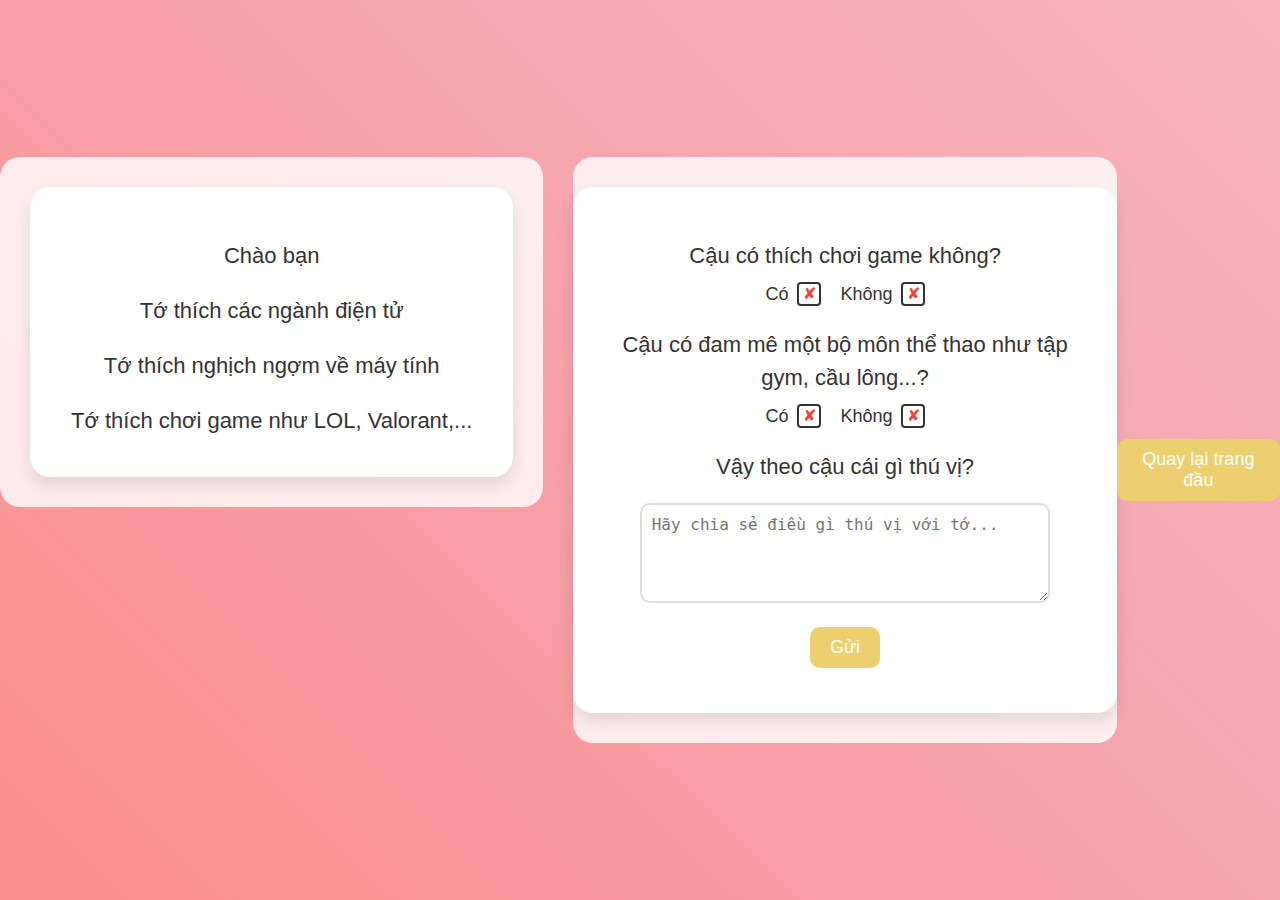
==== favorites.html @ 8878841f "Add files via upload" ====
<!DOCTYPE html>
<html lang="en">
<head>
    <meta charset="UTF-8">
    <meta name="viewport" content="width=device-width, initial-scale=1.0">
    <title>Favorite Things</title>
    <link rel="stylesheet" href="css/favorites.css">
</head>
<body>
    <div class="main-container">
        <!-- Khung bên trái để ghi chú sở thích -->
        <div class="favorites-container">
            <div class="favorites-note">
                <!-- Dòng nhỏ chào người dùng -->
                <p class="small-text" id="greeting">Chào bạn</p>
                <p class="large-text">Tớ thích các ngành điện tử</p>
                <p class="sub-text">Tớ thích nghịch ngợm về máy tính</p>
                <p class="sub-text">Tớ thích chơi game như LOL, Valorant,...</p>
            </div>
        </div>

        <!-- Khung bên phải cho câu hỏi -->
        <div class="questions-container">
            <div class="questions-note">
                <p>Cậu có thích chơi game không?</p>
                <div class="options">
                    <label class="option">
                        <input type="radio" name="game" id="yesGame" class="question-radio">
                        Có
                        <span class="checkmark"></span>
                    </label>
                    <label class="option">
                        <input type="radio" name="game" id="noGame" class="question-radio">
                        Không
                        <span class="checkmark"></span>
                    </label>
                </div>

                <p>Cậu có đam mê một bộ môn thể thao như tập gym, cầu lông...?</p>
                <div class="options">
                    <label class="option">
                        <input type="radio" name="sports" id="yesSports" class="question-radio">
                        Có
                        <span class="checkmark"></span>
                    </label>
                    <label class="option">
                        <input type="radio" name="sports" id="noSports" class="question-radio">
                        Không
                        <span class="checkmark"></span>
                    </label>
                </div>

                <p>Vậy theo cậu cái gì thú vị?</p>
                <!-- Dòng nhập vào để người dùng trả lời câu hỏi -->
                <textarea id="interestingInput" placeholder="Hãy chia sẻ điều gì thú vị với tớ..." rows="4"></textarea>

                <!-- Nút gửi câu trả lời -->
                <button id="sendButton" class="custom-button">Gửi</button>
                <p id="responseMessage" class="response-message"></p> <!-- Thông báo sẽ hiện ở đây -->
            </div>
        </div>
    </div>

    <!-- Nút quay lại trang đầu -->
    <div class="back-button-container">
        <a href="index.html">
            <button class="custom-button">Quay lại trang đầu</button>
        </a>
    </div>

    <script>
        document.addEventListener('DOMContentLoaded', () => {
            const userName = localStorage.getItem('userName');
            const greetingElement = document.getElementById('greeting');

            // Hiển thị tên người dùng
            if (userName) {
                greetingElement.textContent = `Chào ${userName}`;
            }

            // Xử lý khi người dùng nhấn nút "Gửi"
            const sendButton = document.getElementById('sendButton');
            const interestingInput = document.getElementById('interestingInput');
            const responseMessage = document.getElementById('responseMessage');

            sendButton.addEventListener('click', () => {
                const response = interestingInput.value.trim();

                // Kiểm tra nếu có nhập câu trả lời
                if (response) {
                    responseMessage.textContent = "Nghe đáng yêu thế";
                    responseMessage.style.color = "#FF9398"; // Thay đổi màu thông báo
                } else {
                    responseMessage.textContent = "Vui lòng nhập câu trả lời!";
                    responseMessage.style.color = "#FF6F61"; // Màu đỏ cho cảnh báo
                }
            });
        });
    </script>
</body>
</html>
---- css/favorites.css ----
/* Cài đặt cho trang sở thích */
body {
    margin: 0;
    padding: 0;
    font-family: 'Poppins', sans-serif;
    background: linear-gradient(45deg, #ff6f61, #f6a8b3, #ffe0d7);
    background-size: 300% 300%;
    animation: gradient-animation 10s ease infinite;
    display: flex;
    justify-content: center;
    align-items: center;
    height: 100vh;
    color: white;
}

/* Container cho các sở thích */
.main-container {
    display: flex;
    justify-content: space-between;
    align-items: flex-start;
    width: 100%;
    max-width: 1200px;
    gap: 30px;
}

/* Khung sở thích */
.favorites-container {
    background-color: rgba(255, 255, 255, 0.8);
    padding: 30px;
    width: 48%;
    display: flex;
    justify-content: center;
    align-items: center;
    border-radius: 20px;
}

/* Khung câu hỏi */
.questions-container {
    background-color: rgba(255, 255, 255, 0.8);
    padding: 30px;
    width: 48%;
    display: flex;
    flex-direction: column;
    justify-content: center;
    align-items: center;
    border-radius: 20px;
}

/* Khung ghi chú sở thích */
.favorites-note {
    background-color: #fff;
    border-radius: 20px;
    padding: 30px;
    width: 100%;
    color: #333;
    box-shadow: 0 8px 16px rgba(0, 0, 0, 0.1);
    text-align: center;
}

/* Khung câu hỏi */
.questions-note {
    background-color: #fff;
    border-radius: 20px;
    padding: 30px;
    width: 100%;
    color: #333;
    box-shadow: 0 8px 16px rgba(0, 0, 0, 0.1);
    text-align: center;
}

/* Định dạng văn bản trong khung sở thích */
.favorites-note p,
.questions-note p {
    font-size: 22px;
    margin-bottom: 10px;
    color: #333;
    line-height: 1.5;
}

/* Tạo các ô checkbox */
.options {
    display: flex;
    justify-content: center;
    gap: 20px;
    margin-top: 10px;
}

/* Định dạng label và ô checkbox */
.option {
    display: flex;
    align-items: center;
    gap: 8px;
    font-size: 18px;
}

/* Ẩn checkbox thật, chỉ hiển thị custom checkmark */
.question-radio {
    display: none;
}

/* Tạo custom checkmark */
.checkmark {
    width: 20px;
    height: 20px;
    border: 2px solid #333;
    border-radius: 4px;
    display: inline-block;
    position: relative;
    transition: all 0.2s ease;
}

/* Khi checkbox được chọn */
.question-radio:checked + .checkmark {
    background-color: #4caf50;
    border-color: #4caf50;
}

.question-radio:checked + .checkmark::after {
    content: "✔";
    position: absolute;
    top: 0;
    left: 4px;
    font-size: 16px;
    color: white;
}

/* Khi checkbox bị bỏ chọn */
.question-radio:not(:checked) + .checkmark::after {
    content: "✘";
    position: absolute;
    top: 0;
    left: 4px;
    font-size: 16px;
    color: #f44336;
}

/* Định dạng cho ô nhập vào */
textarea {
    width: 80%;
    padding: 10px;
    border: 2px solid #ddd;
    border-radius: 10px;
    font-size: 16px;
    margin-top: 10px;
    resize: vertical;
}

/* Nút gửi */
.custom-button {
    background-color: #FF9398;
    color: #fff;
    border: none;
    border-radius: 10px;
    padding: 10px 20px;
    margin-top: 10px;
    cursor: pointer;
    font-size: 18px;
    transition: background-color 0.3s ease;
}

.custom-button:hover {
    background-color: #e88388;
}

/* Thông báo */
.response-message {
    font-size: 20px;
    margin-top: 15px;
    font-weight: bold;
}

/* Nút quay lại trang đầu */
.back-button-container {
    display: flex;
    justify-content: center;
    margin-top: 20px;
}

.custom-button {
    background-color: #ECD06F;  /* Màu nền mới */
    color: #fff;
    border: none;
    border-radius: 10px;
    padding: 10px 20px;
    margin-top: 20px;
    cursor: pointer;
    font-size: 18px;
    transition: background-color 0.3s ease;
    text-decoration: none;  /* Xóa gạch chân của link */
}

.custom-button:hover {
    background-color: #d0b262;  /* Màu nền khi hover */
}

/* Gradient animation */
@keyframes gradient-animation {
    0% { background-position: 0% 50%; }
    50% { background-position: 100% 50%; }
    100% { background-position: 0% 50%; }
}
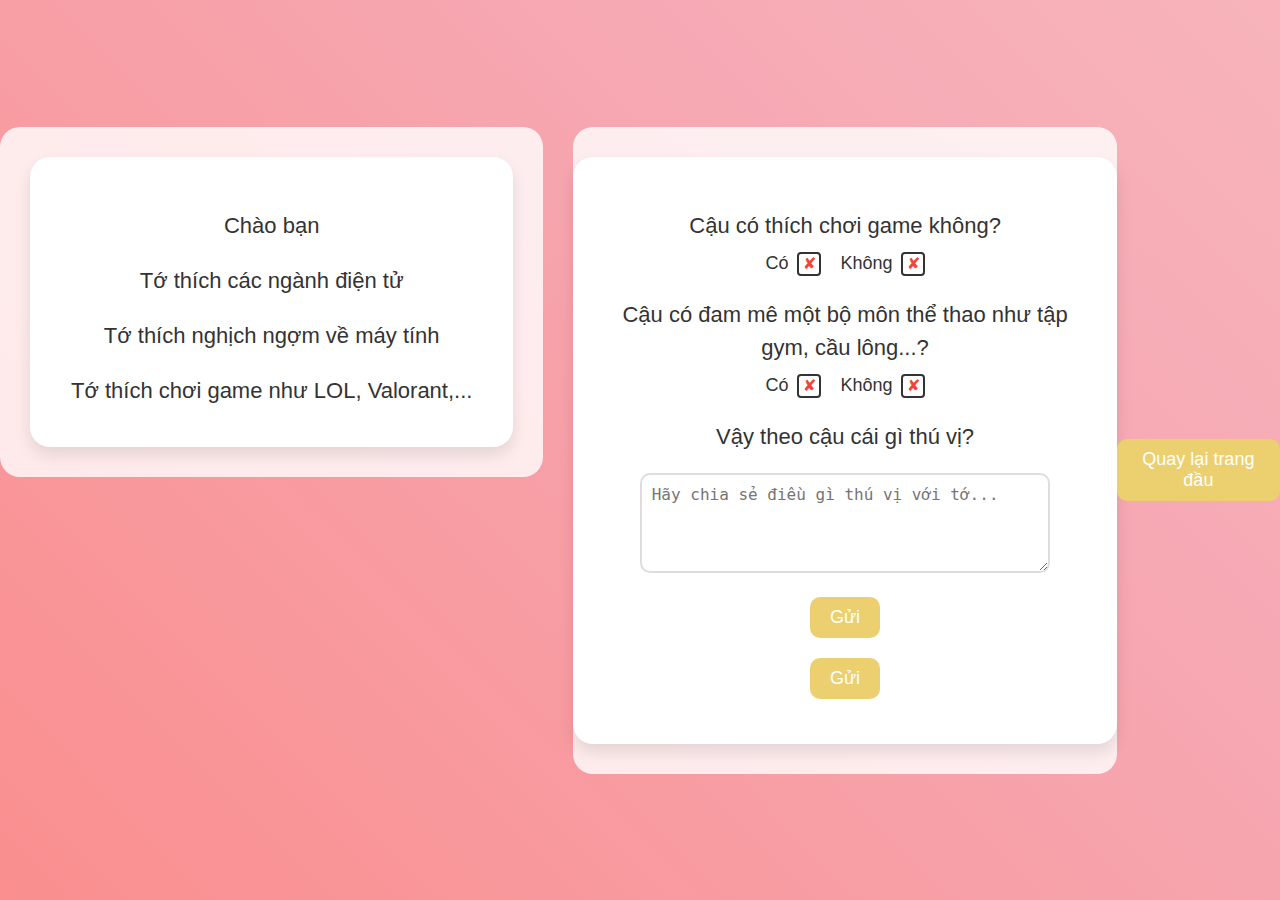
==== commit 6187a36e: "Update favorites.html" ====
--- a/favorites.html
+++ b/favorites.html
@@ -8,10 +8,10 @@
 </head>
 <body>
     <div class="main-container">
-        <!-- Khung bên trái để ghi chú sở thích -->
+       
         <div class="favorites-container">
             <div class="favorites-note">
-                <!-- Dòng nhỏ chào người dùng -->
+               
                 <p class="small-text" id="greeting">Chào bạn</p>
                 <p class="large-text">Tớ thích các ngành điện tử</p>
                 <p class="sub-text">Tớ thích nghịch ngợm về máy tính</p>
@@ -19,7 +19,7 @@
             </div>
         </div>
 
-        <!-- Khung bên phải cho câu hỏi -->
+      
         <div class="questions-container">
             <div class="questions-note">
                 <p>Cậu có thích chơi game không?</p>
@@ -50,18 +50,21 @@
                     </label>
                 </div>
 
-                <p>Vậy theo cậu cái gì thú vị?</p>
-                <!-- Dòng nhập vào để người dùng trả lời câu hỏi -->
-                <textarea id="interestingInput" placeholder="Hãy chia sẻ điều gì thú vị với tớ..." rows="4"></textarea>
+                <form id="myForm">
+    <p>Vậy theo cậu cái gì thú vị?</p>
+    <textarea id="interestingInput" placeholder="Hãy chia sẻ điều gì thú vị với tớ..." rows="4"></textarea>
+    <button type="submit" class="custom-button">Gửi</button>
+</form>
 
-                <!-- Nút gửi câu trả lời -->
+
+              
                 <button id="sendButton" class="custom-button">Gửi</button>
-                <p id="responseMessage" class="response-message"></p> <!-- Thông báo sẽ hiện ở đây -->
+                <p id="responseMessage" class="response-message"></p> 
             </div>
         </div>
     </div>
 
-    <!-- Nút quay lại trang đầu -->
+
     <div class="back-button-container">
         <a href="index.html">
             <button class="custom-button">Quay lại trang đầu</button>
@@ -73,12 +76,12 @@
             const userName = localStorage.getItem('userName');
             const greetingElement = document.getElementById('greeting');
 
-            // Hiển thị tên người dùng
+        
             if (userName) {
                 greetingElement.textContent = `Chào ${userName}`;
             }
 
-            // Xử lý khi người dùng nhấn nút "Gửi"
+         
             const sendButton = document.getElementById('sendButton');
             const interestingInput = document.getElementById('interestingInput');
             const responseMessage = document.getElementById('responseMessage');
@@ -86,13 +89,13 @@
             sendButton.addEventListener('click', () => {
                 const response = interestingInput.value.trim();
 
-                // Kiểm tra nếu có nhập câu trả lời
+          
                 if (response) {
                     responseMessage.textContent = "Nghe đáng yêu thế";
-                    responseMessage.style.color = "#FF9398"; // Thay đổi màu thông báo
+                    responseMessage.style.color = "#FF9398";
                 } else {
                     responseMessage.textContent = "Vui lòng nhập câu trả lời!";
-                    responseMessage.style.color = "#FF6F61"; // Màu đỏ cho cảnh báo
+                    responseMessage.style.color = "#FF6F61"; 
                 }
             });
         });
--- a/css/favorites.css
+++ b/css/favorites.css
@@ -1,4 +1,4 @@
-/* Cài đặt cho trang sở thích */
+
 body {
     margin: 0;
     padding: 0;
@@ -13,7 +13,7 @@
     color: white;
 }
 
-/* Container cho các sở thích */
+
 .main-container {
     display: flex;
     justify-content: space-between;
@@ -34,7 +34,7 @@
     border-radius: 20px;
 }
 
-/* Khung câu hỏi */
+
 .questions-container {
     background-color: rgba(255, 255, 255, 0.8);
     padding: 30px;
@@ -46,7 +46,7 @@
     border-radius: 20px;
 }
 
-/* Khung ghi chú sở thích */
+
 .favorites-note {
     background-color: #fff;
     border-radius: 20px;
@@ -68,7 +68,7 @@
     text-align: center;
 }
 
-/* Định dạng văn bản trong khung sở thích */
+
 .favorites-note p,
 .questions-note p {
     font-size: 22px;
@@ -77,7 +77,7 @@
     line-height: 1.5;
 }
 
-/* Tạo các ô checkbox */
+
 .options {
     display: flex;
     justify-content: center;
@@ -93,12 +93,12 @@
     font-size: 18px;
 }
 
-/* Ẩn checkbox thật, chỉ hiển thị custom checkmark */
+
 .question-radio {
     display: none;
 }
 
-/* Tạo custom checkmark */
+
 .checkmark {
     width: 20px;
     height: 20px;
@@ -109,7 +109,7 @@
     transition: all 0.2s ease;
 }
 
-/* Khi checkbox được chọn */
+
 .question-radio:checked + .checkmark {
     background-color: #4caf50;
     border-color: #4caf50;
@@ -124,7 +124,7 @@
     color: white;
 }
 
-/* Khi checkbox bị bỏ chọn */
+
 .question-radio:not(:checked) + .checkmark::after {
     content: "✘";
     position: absolute;
@@ -134,7 +134,7 @@
     color: #f44336;
 }
 
-/* Định dạng cho ô nhập vào */
+
 textarea {
     width: 80%;
     padding: 10px;
@@ -162,7 +162,7 @@
     background-color: #e88388;
 }
 
-/* Thông báo */
+
 .response-message {
     font-size: 20px;
     margin-top: 15px;
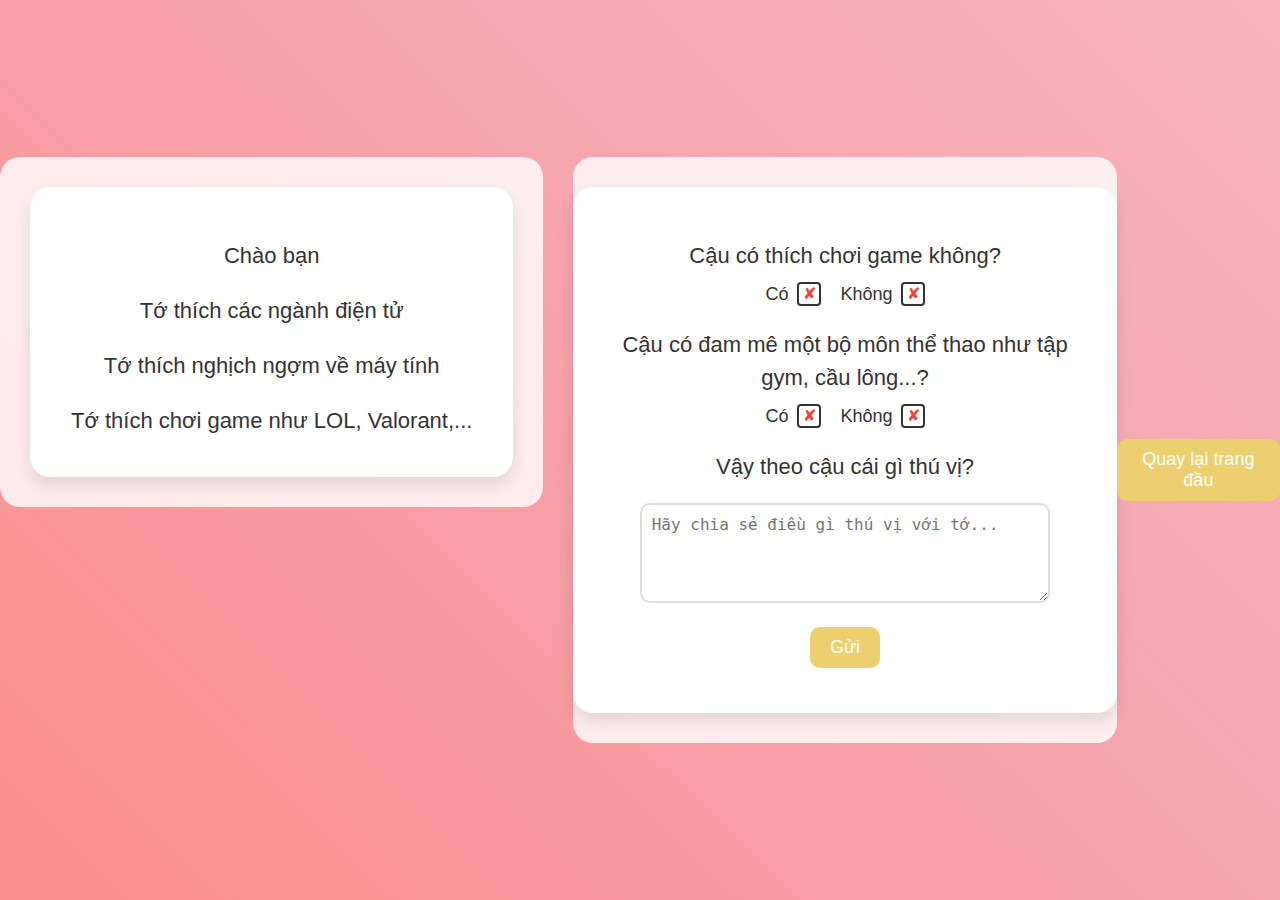
==== commit 362e41a9: "Update favorites.html" ====
--- a/favorites.html
+++ b/favorites.html
@@ -58,7 +58,7 @@
 
 
               
-                <button id="sendButton" class="custom-button">Gửi</button>
+            
                 <p id="responseMessage" class="response-message"></p> 
             </div>
         </div>
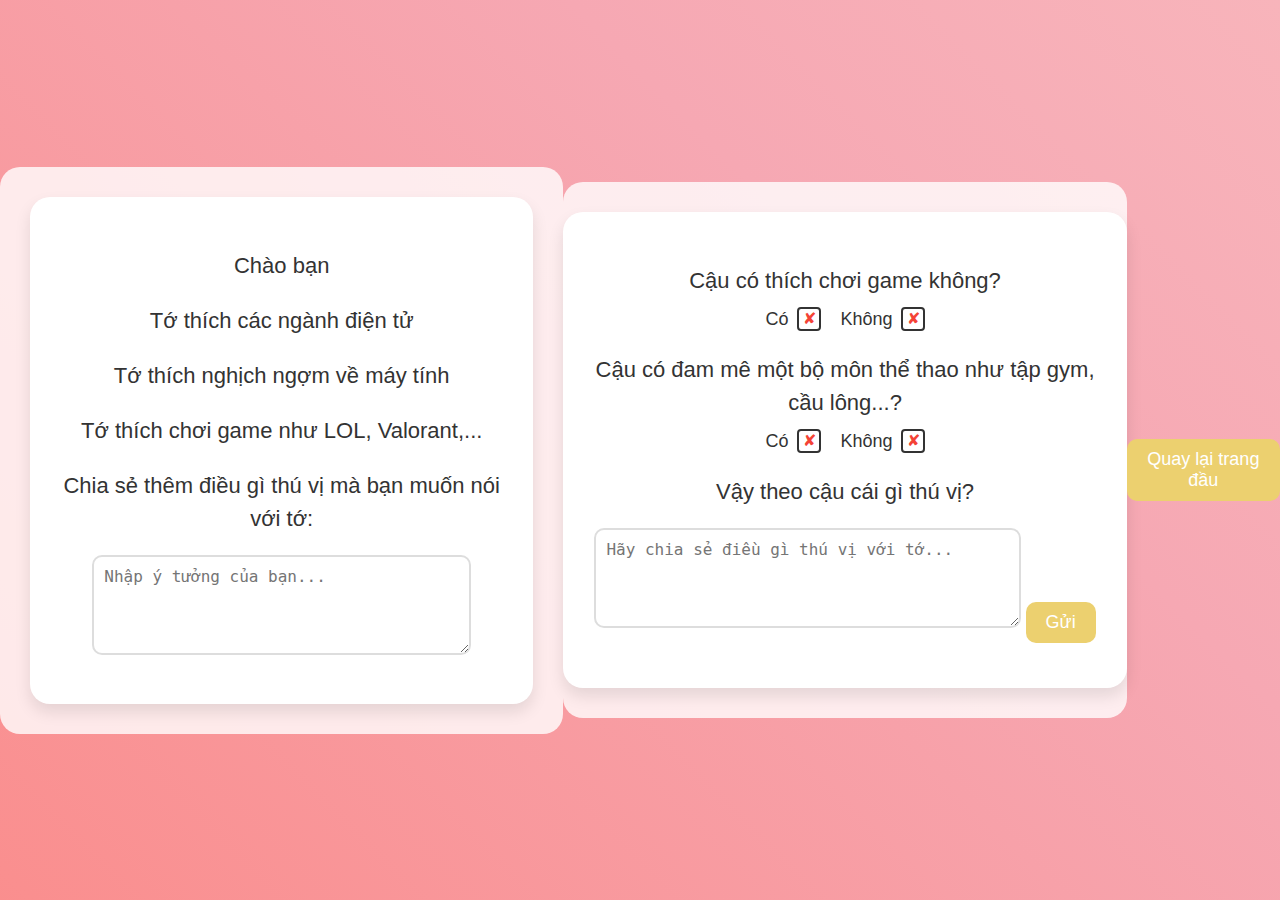
==== commit 64988657: "Update favorites.html" ====
--- a/favorites.html
+++ b/favorites.html
@@ -7,63 +7,60 @@
     <link rel="stylesheet" href="css/favorites.css">
 </head>
 <body>
-    <div class="main-container">
-       
-        <div class="favorites-container">
-            <div class="favorites-note">
-               
-                <p class="small-text" id="greeting">Chào bạn</p>
-                <p class="large-text">Tớ thích các ngành điện tử</p>
-                <p class="sub-text">Tớ thích nghịch ngợm về máy tính</p>
-                <p class="sub-text">Tớ thích chơi game như LOL, Valorant,...</p>
-            </div>
-        </div>
-
-      
-        <div class="questions-container">
-            <div class="questions-note">
-                <p>Cậu có thích chơi game không?</p>
-                <div class="options">
-                    <label class="option">
-                        <input type="radio" name="game" id="yesGame" class="question-radio">
-                        Có
-                        <span class="checkmark"></span>
-                    </label>
-                    <label class="option">
-                        <input type="radio" name="game" id="noGame" class="question-radio">
-                        Không
-                        <span class="checkmark"></span>
-                    </label>
-                </div>
-
-                <p>Cậu có đam mê một bộ môn thể thao như tập gym, cầu lông...?</p>
-                <div class="options">
-                    <label class="option">
-                        <input type="radio" name="sports" id="yesSports" class="question-radio">
-                        Có
-                        <span class="checkmark"></span>
-                    </label>
-                    <label class="option">
-                        <input type="radio" name="sports" id="noSports" class="question-radio">
-                        Không
-                        <span class="checkmark"></span>
-                    </label>
-                </div>
-
-                <form id="myForm">
-    <p>Vậy theo cậu cái gì thú vị?</p>
-    <textarea id="interestingInput" placeholder="Hãy chia sẻ điều gì thú vị với tớ..." rows="4"></textarea>
-    <button type="submit" class="custom-button">Gửi</button>
-</form>
-
-
-              
-            
-                <p id="responseMessage" class="response-message"></p> 
-            </div>
+    <div class="favorites-container">
+        <div class="favorites-note">
+            <!-- Phần hiển thị chào hỏi tên người dùng -->
+            <p class="small-text" id="greeting">Chào bạn</p>
+            <p class="large-text">Tớ thích các ngành điện tử</p>
+            <p class="sub-text">Tớ thích nghịch ngợm về máy tính</p>
+            <p class="sub-text">Tớ thích chơi game như LOL, Valorant,...</p>
+    
+            <p>Chia sẻ thêm điều gì thú vị mà bạn muốn nói với tớ:</p>
+            <textarea id="additionalInput" placeholder="Nhập ý tưởng của bạn..." rows="4"></textarea>
+            <p id="responseMessage" class="response-message"></p> <!-- Vị trí hiển thị thông điệp -->
+            <!-- Phần để hiển thị thông điệp "TỚ BIẾT MÀ" -->
+            <p id="finalMessage" class="response-message" style="display: none; font-size: 24px; font-weight: bold;">TỚ BIẾT MÀ</p>
         </div>
     </div>
 
+    <div class="questions-container">
+        <div class="questions-note">
+            <!-- Các câu hỏi của phần questions-container giữ nguyên -->
+            <p>Cậu có thích chơi game không?</p>
+            <div class="options">
+                <label class="option">
+                    <input type="radio" name="game" id="yesGame" class="question-radio">
+                    Có
+                    <span class="checkmark"></span>
+                </label>
+                <label class="option">
+                    <input type="radio" name="game" id="noGame" class="question-radio">
+                    Không
+                    <span class="checkmark"></span>
+                </label>
+            </div>
+
+            <p>Cậu có đam mê một bộ môn thể thao như tập gym, cầu lông...?</p>
+            <div class="options">
+                <label class="option">
+                    <input type="radio" name="sports" id="yesSports" class="question-radio">
+                    Có
+                    <span class="checkmark"></span>
+                </label>
+                <label class="option">
+                    <input type="radio" name="sports" id="noSports" class="question-radio">
+                    Không
+                    <span class="checkmark"></span>
+                </label>
+            </div>
+
+            <p>Vậy theo cậu cái gì thú vị?</p>
+            <textarea id="interestingInput" placeholder="Hãy chia sẻ điều gì thú vị với tớ..." rows="4"></textarea>
+
+            <button id="sendButton" class="custom-button">Gửi</button>
+            <p id="responseMessage" class="response-message"></p> 
+        </div>
+    </div>
 
     <div class="back-button-container">
         <a href="index.html">
@@ -76,26 +73,31 @@
             const userName = localStorage.getItem('userName');
             const greetingElement = document.getElementById('greeting');
 
-        
+            // Hiển thị tên người dùng nếu có trong localStorage
             if (userName) {
                 greetingElement.textContent = `Chào ${userName}`;
             }
 
-         
-            const sendButton = document.getElementById('sendButton');
-            const interestingInput = document.getElementById('interestingInput');
-            const responseMessage = document.getElementById('responseMessage');
+            // Đoạn văn bản cần hiển thị
+            const fullText = "Còn thiếu dòng 'tớ là người đẹp trai nhất' ở phần giới thiệu kìa";
 
-            sendButton.addEventListener('click', () => {
-                const response = interestingInput.value.trim();
-
-          
-                if (response) {
-                    responseMessage.textContent = "Nghe đáng yêu thế";
-                    responseMessage.style.color = "#FF9398";
+            // Lắng nghe sự kiện nhập liệu của người dùng
+            const additionalInput = document.getElementById('additionalInput');
+            const finalMessage = document.getElementById('finalMessage');
+            
+            additionalInput.addEventListener('input', () => {
+                let currentText = additionalInput.value;
+                
+                // Nếu người dùng bắt đầu gõ, hệ thống sẽ thay thế chữ đã gõ dần dần
+                if (currentText.length < fullText.length) {
+                    // Chạy hiệu ứng gõ chữ tự động
+                    let typedText = fullText.slice(0, currentText.length + 1);
+                    additionalInput.value = typedText;
                 } else {
-                    responseMessage.textContent = "Vui lòng nhập câu trả lời!";
-                    responseMessage.style.color = "#FF6F61"; 
+                    // Nếu người dùng đã gõ đủ, không làm gì thêm
+                    additionalInput.value = fullText;
+                    // Hiển thị dòng "TỚ BIẾT MÀ" sau khi nhập xong
+                    finalMessage.style.display = 'block';  // Hiển thị thông điệp "TỚ BIẾT MÀ"
                 }
             });
         });
